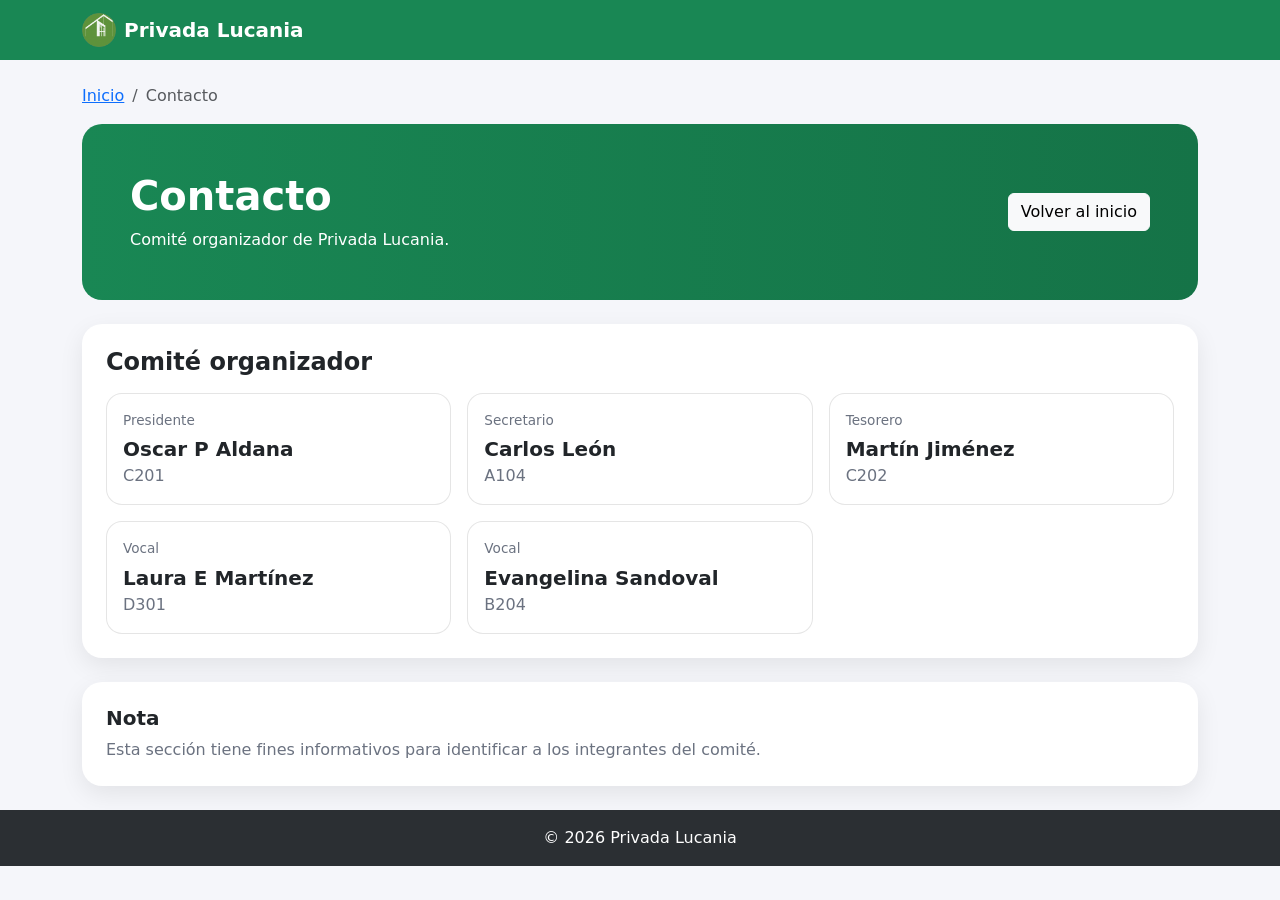
==== contacto/index.html @ 67c8e1cf "Se creo index.html Página de contacto del Comité" ====
<!doctype html>
<html lang="es">
<head>
  <meta charset="utf-8">
  <meta name="viewport" content="width=device-width, initial-scale=1">
  <title>Contacto | Privada Lucania</title>
  <meta name="description" content="Comité organizador de Privada Lucania.">

  <link rel="icon" href="../assets/img/favicon.png">
  <link rel="stylesheet" href="https://cdn.jsdelivr.net/npm/bootstrap@5.3.3/dist/css/bootstrap.min.css">
  <link rel="stylesheet" href="../assets/css/styles.css">
</head>

<body>

<nav class="navbar navbar-expand-lg navbar-dark bg-success">
  <div class="container">
    <a class="navbar-brand fw-semibold d-flex align-items-center gap-2" href="/">
      <img src="../assets/img/logo.png" alt="Privada Lucania" width="34" height="34">
      Privada Lucania
    </a>
  </div>
</nav>

<main class="container my-4">

  <nav aria-label="breadcrumb" class="mb-3">
    <ol class="breadcrumb small mb-0">
      <li class="breadcrumb-item">
        <a href="/">Inicio</a>
      </li>
      <li class="breadcrumb-item active" aria-current="page">
        Contacto
      </li>
    </ol>
  </nav>

  <section class="hero p-4 p-md-5 mb-4">
    <div class="row align-items-center g-3">
      <div class="col-12 col-lg-8">
        <h1 class="display-6 fw-bold mb-2">Contacto</h1>
        <p class="mb-0">
          Comité organizador de Privada Lucania.
        </p>
      </div>
      <div class="col-12 col-lg-4 text-lg-end">
        <a href="/" class="btn btn-light">
          Volver al inicio
        </a>
      </div>
    </div>
  </section>

  <section class="card lucania-card p-3 p-md-4 mb-4">
    <h2 class="h4 fw-bold mb-3">Comité organizador</h2>

    <div class="row g-3">

      <div class="col-12 col-md-6 col-lg-4">
        <div class="finance-metric h-100">
          <div class="finance-label">Presidente</div>
          <div class="fw-bold fs-5">Oscar P Aldana</div>
          <div class="text-muted-lucania">C201</div>
        </div>
      </div>

      <div class="col-12 col-md-6 col-lg-4">
        <div class="finance-metric h-100">
          <div class="finance-label">Secretario</div>
          <div class="fw-bold fs-5">Carlos León</div>
          <div class="text-muted-lucania">A104</div>
        </div>
      </div>

      <div class="col-12 col-md-6 col-lg-4">
        <div class="finance-metric h-100">
          <div class="finance-label">Tesorero</div>
          <div class="fw-bold fs-5">Martín Jiménez</div>
          <div class="text-muted-lucania">C202</div>
        </div>
      </div>

      <div class="col-12 col-md-6 col-lg-4">
        <div class="finance-metric h-100">
          <div class="finance-label">Vocal</div>
          <div class="fw-bold fs-5">Laura E Martínez</div>
          <div class="text-muted-lucania">D301</div>
        </div>
      </div>

      <div class="col-12 col-md-6 col-lg-4">
        <div class="finance-metric h-100">
          <div class="finance-label">Vocal</div>
          <div class="fw-bold fs-5">Evangelina Sandoval</div>
          <div class="text-muted-lucania">B204</div>
        </div>
      </div>

    </div>
  </section>

  <section class="card lucania-card p-3 p-md-4 mb-4">
    <h2 class="h5 fw-bold">Nota</h2>
    <p class="mb-0 text-muted-lucania">
      Esta sección tiene fines informativos para identificar a los integrantes del comité.
    </p>
  </section>

</main>

<footer class="bg-dark text-white text-center py-3">
  <p class="mb-0">&copy; 2026 Privada Lucania</p>
</footer>

<script src="https://cdn.jsdelivr.net/npm/bootstrap@5.3.3/dist/js/bootstrap.bundle.min.js"></script>
<script src="../assets/js/app.js"></script>

</body>
</html>
---- assets/css/styles.css ----
:root {
  --lucania-primary: #198754;
  --lucania-primary-dark: #157347;
  --lucania-bg: #f5f6fa;
  --lucania-card: #ffffff;
  --lucania-text: #1f2937;
  --lucania-muted: #6b7280;
  --lucania-line: rgba(0, 0, 0, 0.10);
  --lucania-shadow: 0 8px 24px rgba(0, 0, 0, 0.08);
}

body {
  background: var(--lucania-bg);
  color: var(--lucania-text);
}

.hero {
  background: linear-gradient(90deg, var(--lucania-primary), var(--lucania-primary-dark));
  color: #ffffff;
  border-radius: 1.25rem;
}

.lucania-card {
  background: var(--lucania-card);
  border: 0;
  border-radius: 1.25rem;
  box-shadow: var(--lucania-shadow);
}

.quick-link {
  border-radius: 1rem;
  padding: 1.4rem 1rem;
  font-weight: 700;
  color: #111827;
}

.quick-link:hover {
  color: var(--lucania-primary);
  transform: translateY(-1px);
}

.text-muted-lucania {
  color: var(--lucania-muted);
}

.finance-metric {
  border-radius: 1rem;
  padding: 1rem;
  background: #ffffff;
  border: 1px solid var(--lucania-line);
}

.finance-label {
  font-size: .85rem;
  color: var(--lucania-muted);
  margin-bottom: .25rem;
}

.finance-value {
  font-size: 1.4rem;
  font-weight: 800;
}

.badge-access {
  border-radius: 999px;
  font-size: .75rem;
  padding: .35rem .65rem;
}

.badge-public {
  background: rgba(25, 135, 84, .12);
  color: #198754;
}

.badge-private {
  background: rgba(220, 53, 69, .12);
  color: #dc3545;
}

.status-paid {
  color: #198754;
  font-weight: 700;
}

.status-pending {
  color: #b7791f;
  font-weight: 700;
}

.status-overdue {
  color: #dc3545;
  font-weight: 700;
}

.document-button {
  border-radius: .85rem;
  padding: .85rem 1rem;
  font-weight: 600;
}

.section-anchor {
  scroll-margin-top: 90px;
}

footer {
  opacity: .95;
}
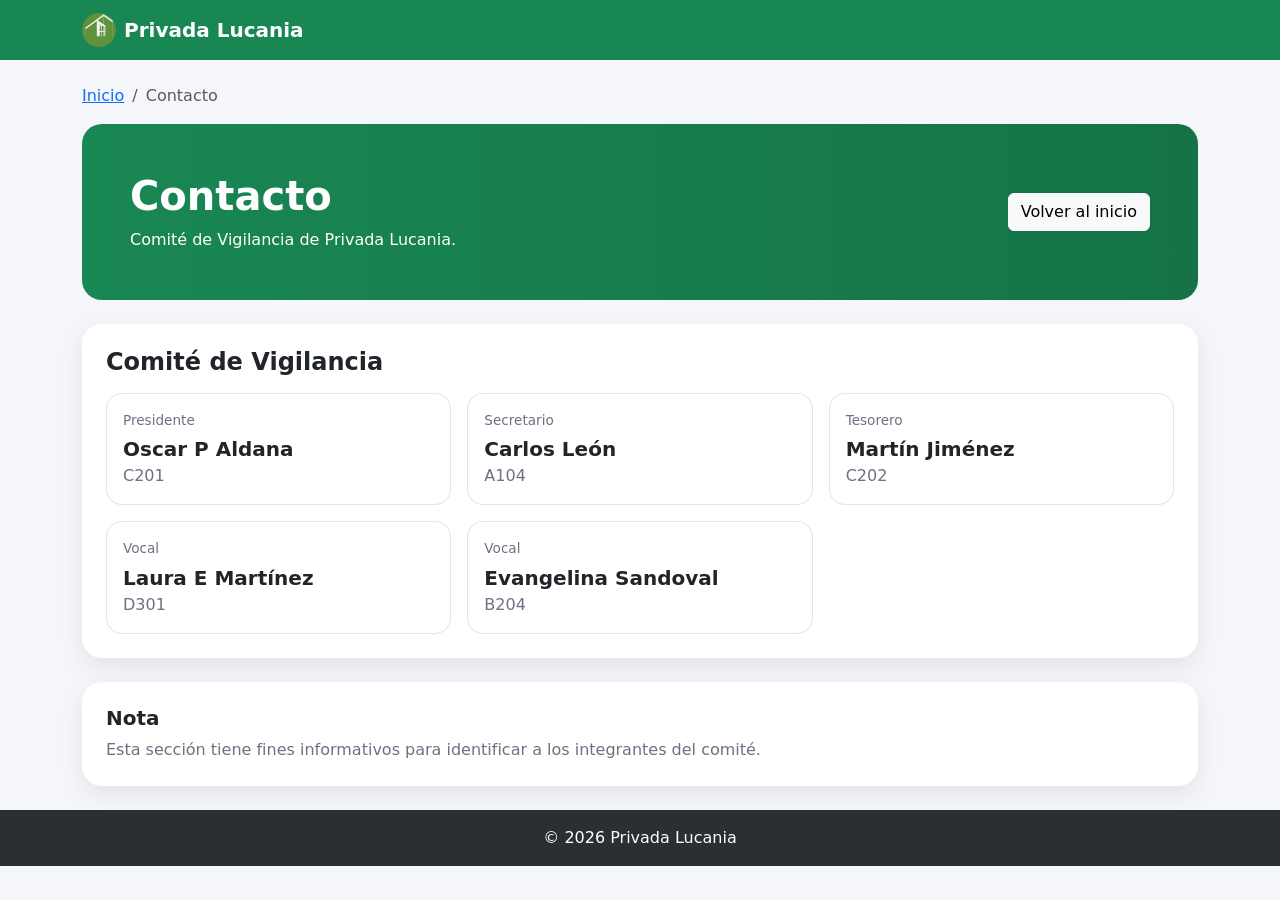
==== commit f95ee452: "Update index.html Corrección:  -          Comité organizador de Privada Lucania. +         Comité de" ====
--- a/contacto/index.html
+++ b/contacto/index.html
@@ -40,7 +40,7 @@
       <div class="col-12 col-lg-8">
         <h1 class="display-6 fw-bold mb-2">Contacto</h1>
         <p class="mb-0">
-          Comité organizador de Privada Lucania.
+          Comité de Vigilancia de Privada Lucania.
         </p>
       </div>
       <div class="col-12 col-lg-4 text-lg-end">
@@ -52,7 +52,7 @@
   </section>
 
   <section class="card lucania-card p-3 p-md-4 mb-4">
-    <h2 class="h4 fw-bold mb-3">Comité organizador</h2>
+    <h2 class="h4 fw-bold mb-3">Comité de Vigilancia</h2>
 
     <div class="row g-3">
 
